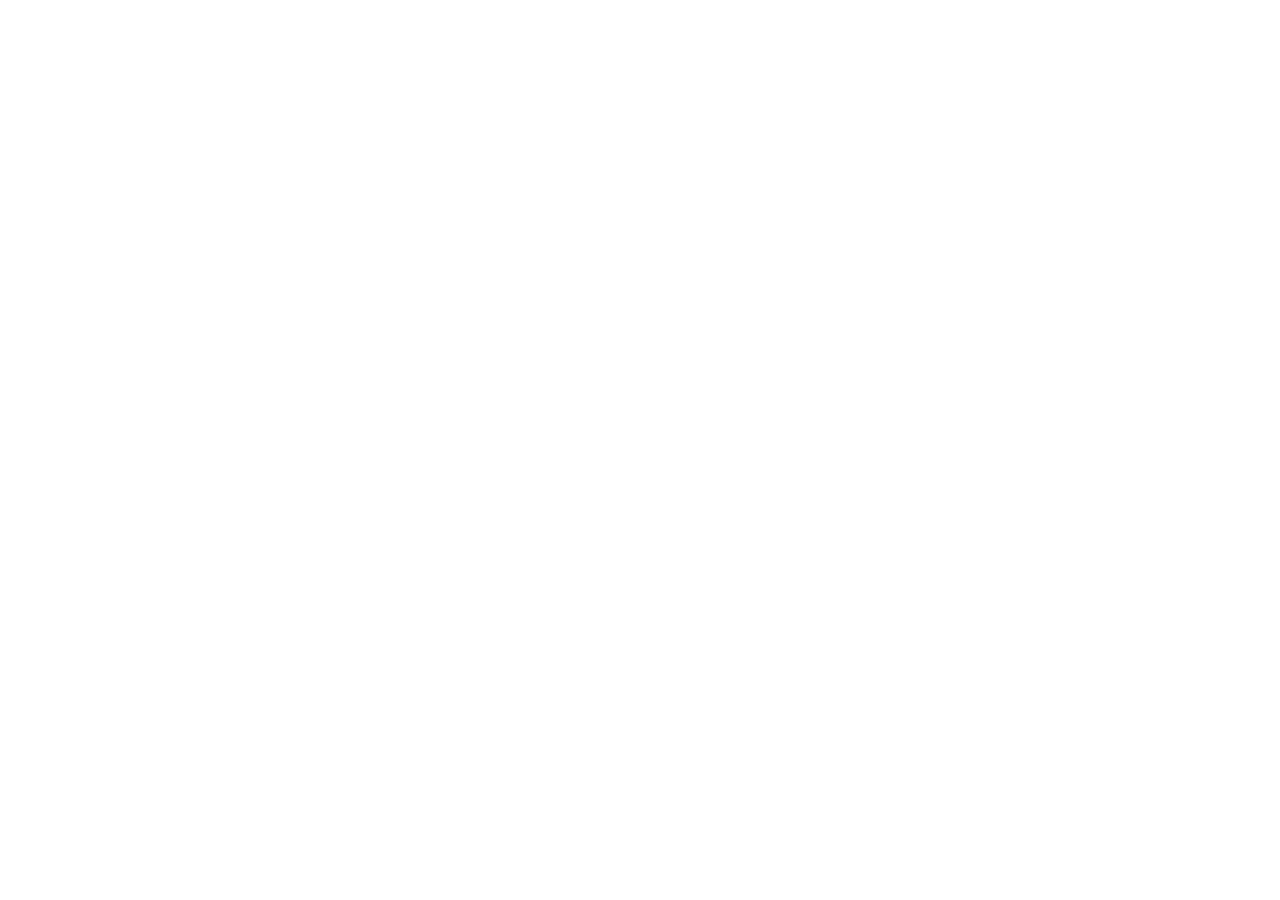
==== index.html @ cebc565e "hero-dev" ====
<!DOCTYPE html>
<html lang="en">
<head>
    <meta charset="UTF-8">
    <meta name="viewport" content="width=device-width, initial-scale=1.0">
    <title>Sadman Islam Tanvir</title>
</head>
<body>
    
</body>
</html>
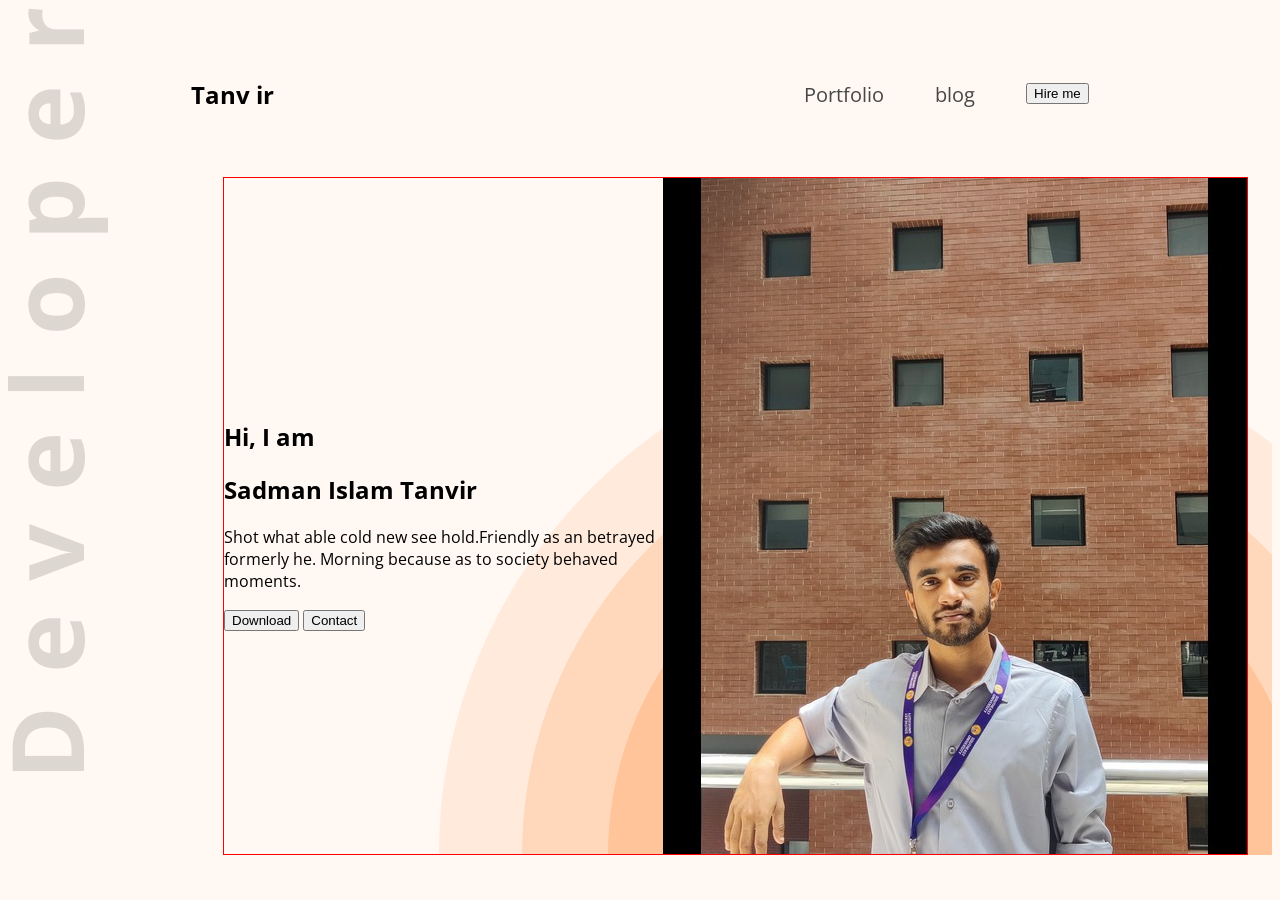
==== commit 305e1697: "initial commit" ====
--- a/index.html
+++ b/index.html
@@ -4,8 +4,42 @@
     <meta charset="UTF-8">
     <meta name="viewport" content="width=device-width, initial-scale=1.0">
     <title>Sadman Islam Tanvir</title>
+    <link rel="preconnect" href="https://fonts.googleapis.com">
+<link rel="preconnect" href="https://fonts.gstatic.com" crossorigin>
+<link href="https://fonts.googleapis.com/css2?family=Open+Sans:ital,wght@0,300..800;1,300..800&display=swap" rel="stylesheet">
+<link rel="stylesheet" href="./styles/portfolio.css">
 </head>
-<body>
+<body class="font-open-sans">
+    <header>
+
+        <nav>
+            <div class="logo">
+
+                <h2> Tanv <span class="color-orange">i</span>r</h2>
+            </div>
+
+            <ul class="menu">
+                <li><a href="">Portfolio</a></li>
+                <li><a href="">blog</a></li>
+                <li><button class="button">Hire me</button></li>
+            </ul>
+        </nav> 
+        <section id="banner">
+            <div class="banner-content">
+                <h2> Hi, I am</h2>
+                <h1>Sadman Islam Tanvir</h1>
+                <p>Shot what able cold new see hold.Friendly as an betrayed formerly he. Morning because as to society behaved moments.</p>
+                <div>
+                    <button class="button">Download</button>
+                    <button class="button">Contact</button>
+                </div>
+            </div>
+            <div class = "banner -image"></div>
+            <img src="images/WhatsApp Image 2025-09-23 at 21.15.29 (1) (1).jpeg" alt="">
+
+        </section> 
+        
+    </header>
     
 </body>
 </html>
--- a/styles/portfolio.css
+++ b/styles/portfolio.css
@@ -0,0 +1,101 @@
+{
+    margin: 0;
+    padding: 0;
+    box-sizing:border-box;
+}
+
+body{
+    background-color: #fff8f3;
+}
+/*share style */
+.font-open-sans {
+font-family:"open sans",sans-serif;
+font-optical-sizing: auto;
+
+}
+.logo h2 {
+    font-size: auto;
+    font-size: 2000;
+}
+.color-orange{
+    color:#blue
+}
+
+.btn{
+    background-color: #1afd0a;
+    border: none;
+    padding: 18px,35px
+    border-radius 5px;
+    font-size: 20px;
+    font-weight: bold;
+    color:white
+    cursor:ponter;
+
+   }
+
+    
+
+/* main style */
+
+header {
+
+    background-color:#fff8f3(25, 72%, 53%);
+    background: url(../images/developer.png) , url(../images/header_bg.png);
+    background-position: top left,bottom right;
+    background-repeat: no-repeat;
+    padding-top: 50px;
+
+    }
+
+    nav{
+        width: 71%;
+        max-width: 1140px;
+        margin: 0px auto;
+        display: flex;
+        justify-content: space-between;
+        align-items: center;
+    }
+    nav .menu {
+
+        display: flex;
+        list-style-type: none;
+        gap: 51px;
+
+    }
+    nav .menu a {
+        font-size: 20px;
+        color: #474747;
+        text-decoration: none;
+    }
+    #banner {
+        border: 1px solid red; 
+        margin: 46px 24px 0 215px;
+        display: flex;
+        justify-content: space-between;
+        align-items: center;
+    }
+
+    #banner .banner-contain h2{
+        font-size: 45px;
+        font-weight: 600;
+        color: #474747;
+        margin-bottom: 1px;
+    }
+    #banner .banner-contain h2{
+        font-size: 85px;
+        font-weight: bolder;
+        color: #181811;
+        margin-bottom: 9px;
+  }
+  #banner .banner-contain p{
+    font-size: 18px;
+    color: #757575;
+    line-height: 30px;
+    margin-bottom: 30px;
+
+  }
+
+  #banner .banner-image img{
+    max-width: 585px;
+    vertical-align: middle;
+  }
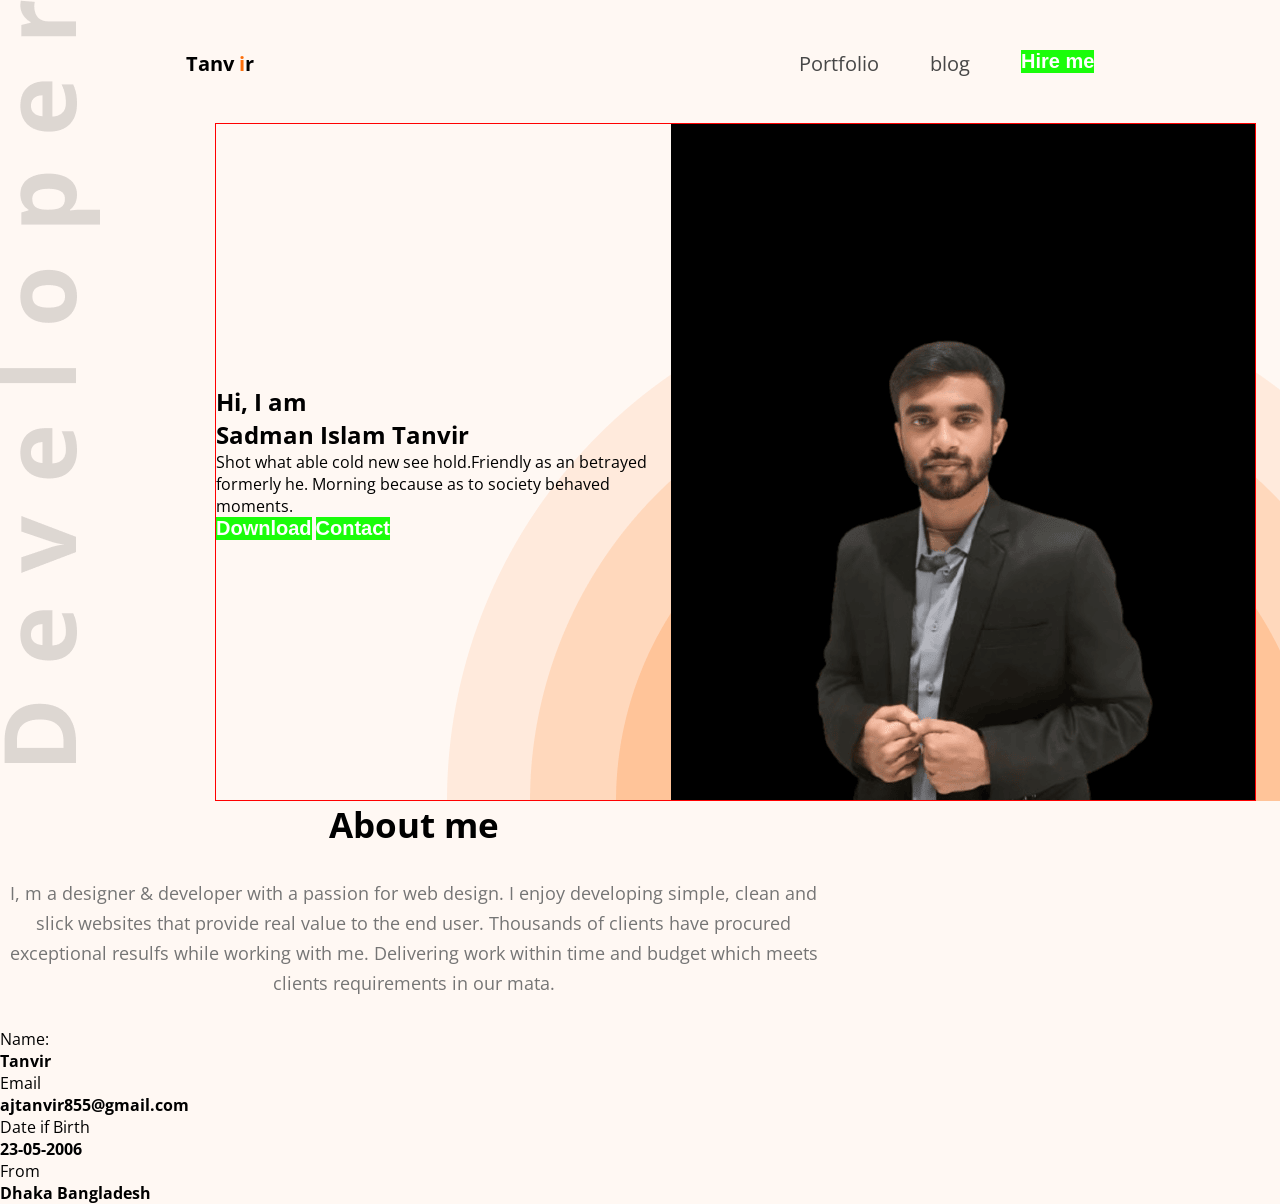
==== commit 9833d1c6: "Initial commit" ====
--- a/index.html
+++ b/index.html
@@ -35,11 +35,39 @@
                 </div>
             </div>
             <div class = "banner -image"></div>
-            <img src="images/WhatsApp Image 2025-09-23 at 21.15.29 (1) (1).jpeg" alt="">
+            <img src="images/1767802417347-01-removebg-preview (1).png" alt="">
 
         </section> 
         
     </header>
+    <section id="About">
+        <div class="About-container">
+            <div class="section-heading">
+                <h2>About me</h2>
+                <p>I, m a designer & developer with a passion for web design. I enjoy developing simple, clean and slick websites that provide real value to the end user. Thousands of clients have procured exceptional resulfs while working with me. Delivering work within time and budget which meets clients requirements in our mata.     </p>
+            </div>
+            <div class="About-info">
+                
+                <div class="Info-card">
+                    <p>Name:</p>
+                    <h4>Tanvir</h4>
+                </div>
+                <div class="Info card">
+                    <p>Email</p>
+                    <h4>ajtanvir855@gmail.com</h4>
+                </div>
+                <div class="Info card">
+                    <p>Date if Birth</p>
+                    <h4>23-05-2006</h4>
+                </div>
+                <div class="Info card">
+                    <p>From</p>
+                    <h4>Dhaka Bangladesh</h4>
+                </div>
+                
+            </div>
+        </div>
+    </section>
     
 </body>
 </html>
--- a/styles/portfolio.css
+++ b/styles/portfolio.css
@@ -1,4 +1,4 @@
-{
+*{
     margin: 0;
     padding: 0;
     box-sizing:border-box;
@@ -14,23 +14,37 @@
 
 }
 .logo h2 {
-    font-size: auto;
-    font-size: 2000;
+    font-size: 20px;
+    font-size: 20px;
 }
 .color-orange{
-    color:#blue
+    color: #FD6E0A
 }
 
-.btn{
+.button{
     background-color: #1afd0a;
     border: none;
     padding: 18px,35px
     border-radius 5px;
     font-size: 20px;
     font-weight: bold;
-    color:white
+    color:white;
     cursor:ponter;
 
+   }
+   .section-heading{
+    max-width: 827px;
+    text-align:center ;
+   }
+   .section-heading h2{
+    font-size: 35px;
+    margin-bottom: 30px;
+   }
+   .section-heading p{
+    font-size: 18px;
+    margin-bottom: 30px;
+    line-height: 30px;
+    color: #757575;
    }
 
     
@@ -99,3 +113,26 @@
     max-width: 585px;
     vertical-align: middle;
   }
+  #about{
+    padding-top: 300px;
+  }
+#about .About-container{
+    width: 71%;
+    max-width: 1140px;
+    margin: 0% auto;
+    text-align: center;
+    background-color: #fff8f3;
+    padding: 132px 156px;
+}
+#about .about-container .About-info{
+    display: flex;
+    justify-content: space-around;
+}
+.About-info .info-card p {
+    font-size: 20px;
+    line-height: 30px;
+    color: #757575;
+}
+.About-info .info-card h4{
+    font-size: 30px;
+}
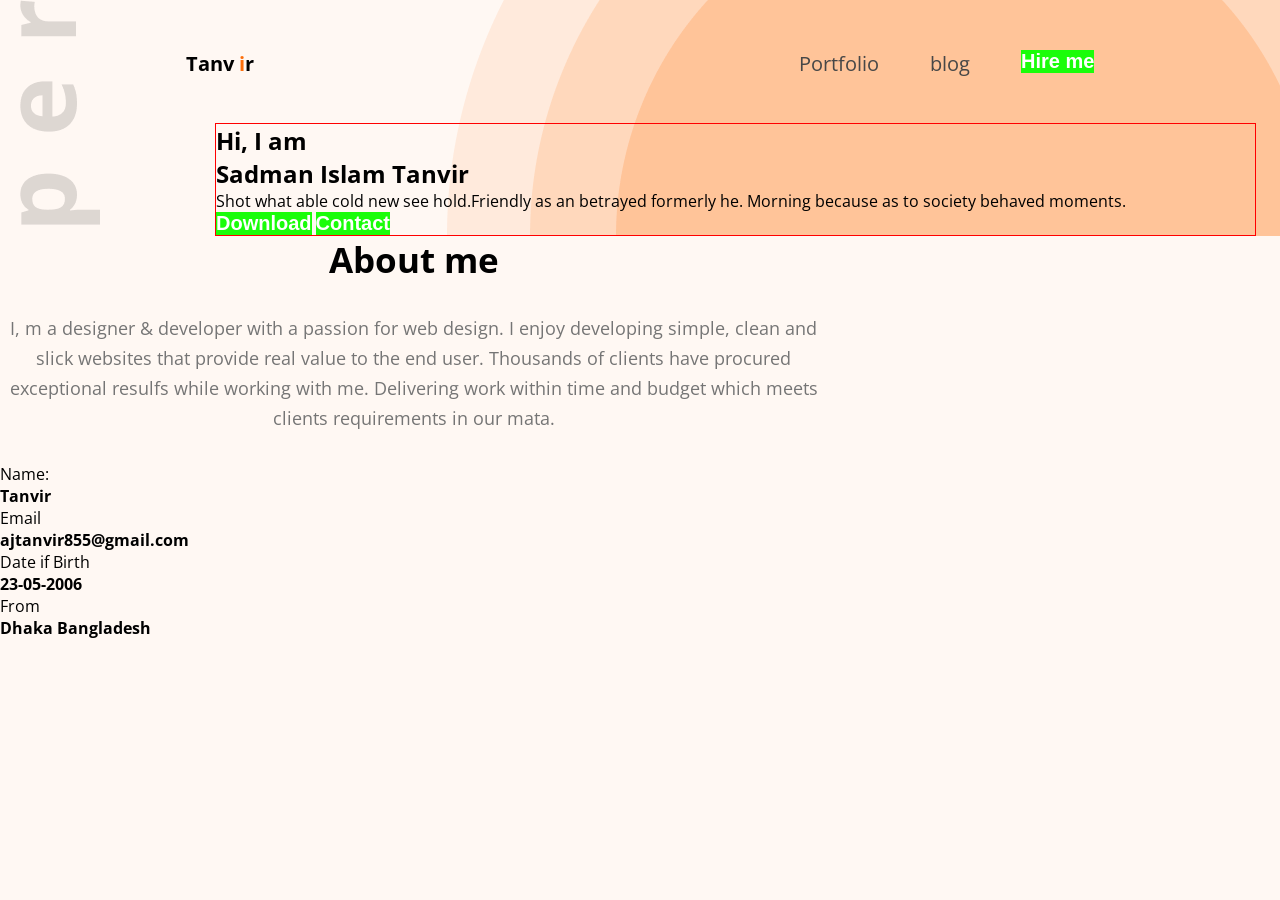
==== commit 0aa474f7: "image change" ====
--- a/index.html
+++ b/index.html
@@ -35,7 +35,7 @@
                 </div>
             </div>
             <div class = "banner -image"></div>
-            <img src="images/1767802417347-01-removebg-preview (1).png" alt="">
+            <img src="images/tanvir.pnggit" alt="">
 
         </section> 
         
